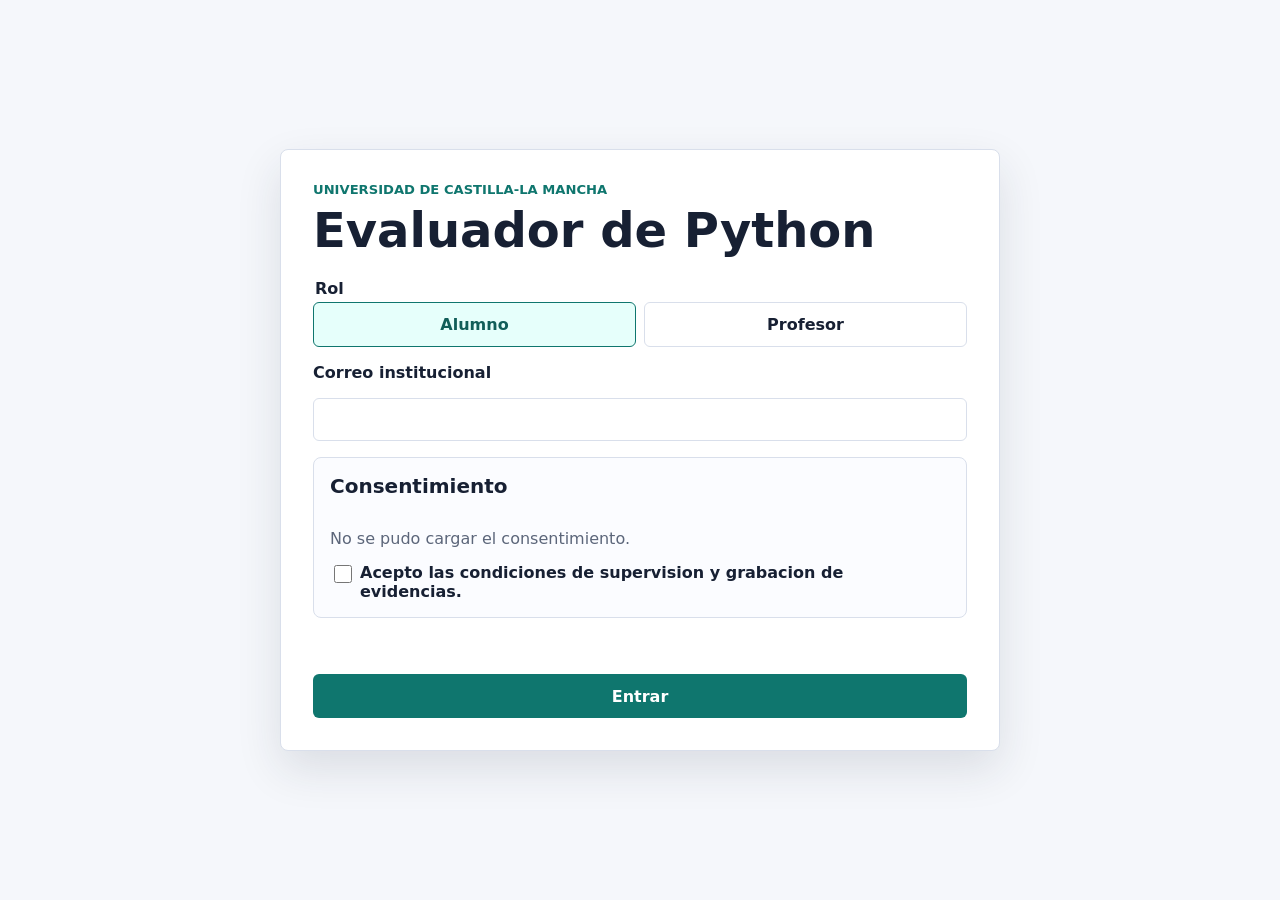
==== frontend/examen.html @ c534a710 "chore: registrar estado inicial del proyecto" ====
<!DOCTYPE html>
<html lang="es">
<head>
  <meta charset="UTF-8">
  <meta name="viewport" content="width=device-width, initial-scale=1.0">
  <meta name="description" content="Examen de Python">
  <title>Examen | Evaluador Python</title>
  <link rel="stylesheet" href="./css/style.css">
</head>
<body>
  <header class="cabecera-examen">
    <div>
      <p class="etiqueta-centro">Alumno</p>
      <h1 id="titulo-examen">Examen</h1>
    </div>
    <div class="temporizador" aria-label="Tiempo restante">
      <strong id="tiempo-restante">--:--</strong>
      <span id="estado-examen">Preparando</span>
    </div>
  </header>

  <main class="contenedor-ancho">
    <p id="aviso-auditoria" class="aviso hidden" role="status" aria-live="polite"></p>
    <form id="formulario-examen" class="lista-preguntas">
      <div id="preguntas"></div>
      <footer class="barra-envio">
        <span id="contador-respuestas">0 respuestas</span>
        <button class="boton-principal" type="submit">Enviar prueba</button>
      </footer>
    </form>
  </main>

  <script type="module" src="./js/examen.js"></script>
</body>
</html>
---- frontend/css/style.css ----
:root {
  color-scheme: light;
  --fondo: #f5f7fb;
  --superficie: #ffffff;
  --texto: #172033;
  --texto-suave: #5c667a;
  --linea: #d9dfeb;
  --primario: #0f766e;
  --primario-oscuro: #115e59;
  --acento: #b45309;
  --error: #b42318;
  --ok: #166534;
  --radio: 8px;
  --sombra: 0 18px 45px rgb(30 41 59 / 12%);
  font-family: Inter, ui-sans-serif, system-ui, -apple-system, BlinkMacSystemFont, "Segoe UI", sans-serif;
}

* {
  box-sizing: border-box;
}

body {
  margin: 0;
  min-height: 100vh;
  background: var(--fondo);
  color: var(--texto);
}

button,
input,
select,
textarea {
  font: inherit;
}

.pantalla-acceso,
.contenedor-estrecho,
.contenedor-ancho {
  width: min(1120px, calc(100% - 32px));
  margin: 0 auto;
}

.pantalla-acceso {
  min-height: 100vh;
  display: grid;
  align-items: center;
  padding: 32px 0;
}

.contenedor-estrecho {
  max-width: 760px;
  padding: 40px 0;
}

.contenedor-ancho {
  padding: 24px 0 96px;
}

.panel-acceso,
.panel,
.pregunta,
.tabla-docente {
  background: var(--superficie);
  border: 1px solid var(--linea);
  border-radius: var(--radio);
  box-shadow: var(--sombra);
}

.panel-acceso {
  width: min(720px, 100%);
  margin: 0 auto;
  padding: 32px;
}

.panel {
  padding: 28px;
}

.etiqueta-centro {
  margin: 0 0 8px;
  color: var(--primario);
  font-size: 0.82rem;
  font-weight: 700;
  letter-spacing: 0;
  text-transform: uppercase;
}

h1,
h2,
h3,
p {
  margin-top: 0;
}

h1 {
  margin-bottom: 24px;
  font-size: clamp(2rem, 4vw, 3rem);
  line-height: 1.05;
}

h2 {
  font-size: 1.25rem;
}

.formulario {
  display: grid;
  gap: 16px;
}

label {
  color: var(--texto);
  font-weight: 650;
}

input,
select,
textarea {
  width: 100%;
  border: 1px solid var(--linea);
  border-radius: 6px;
  padding: 11px 12px;
  color: var(--texto);
  background: #fff;
}

textarea {
  min-height: 128px;
  resize: vertical;
  font-family: "JetBrains Mono", Consolas, monospace;
  line-height: 1.5;
}

.selector-rol {
  display: grid;
  grid-template-columns: repeat(2, minmax(0, 1fr));
  gap: 8px;
  margin: 0;
  padding: 0;
  border: 0;
}

.selector-rol legend {
  grid-column: 1 / -1;
  margin-bottom: 4px;
  font-weight: 700;
}

.selector-rol label {
  position: relative;
}

.selector-rol input {
  position: absolute;
  opacity: 0;
}

.selector-rol span {
  display: block;
  border: 1px solid var(--linea);
  border-radius: 6px;
  padding: 12px;
  text-align: center;
}

.selector-rol input:checked + span {
  border-color: var(--primario);
  color: var(--primario-oscuro);
  background: #e6fffb;
}

.bloque-consentimiento {
  display: grid;
  gap: 12px;
  padding: 16px;
  border: 1px solid var(--linea);
  border-radius: var(--radio);
  background: #fbfcff;
}

.texto-consentimiento {
  max-height: 220px;
  overflow: auto;
  white-space: pre-wrap;
  color: var(--texto-suave);
  line-height: 1.55;
}

.fila-check {
  display: grid;
  grid-template-columns: 20px 1fr;
  gap: 10px;
  align-items: start;
}

.fila-check input {
  width: 18px;
  height: 18px;
  margin-top: 2px;
}

.boton-principal,
.boton-secundario,
.enlace-boton {
  display: inline-flex;
  align-items: center;
  justify-content: center;
  min-height: 44px;
  border-radius: 6px;
  padding: 0 18px;
  border: 1px solid transparent;
  cursor: pointer;
  text-decoration: none;
  font-weight: 700;
}

.boton-principal {
  color: #fff;
  background: var(--primario);
}

.boton-principal:hover {
  background: var(--primario-oscuro);
}

.boton-secundario,
.enlace-boton {
  color: var(--primario-oscuro);
  background: #fff;
  border-color: var(--linea);
}

button:disabled {
  cursor: not-allowed;
  opacity: 0.55;
}

.mensaje,
.aviso {
  min-height: 24px;
  margin: 0;
  color: var(--error);
}

.aviso {
  margin-bottom: 16px;
  padding: 12px 14px;
  border: 1px solid #fed7aa;
  border-radius: var(--radio);
  color: #7c2d12;
  background: #fff7ed;
}

.hidden {
  display: none !important;
}

.cabecera-examen {
  display: flex;
  justify-content: space-between;
  gap: 24px;
  align-items: center;
  padding: 20px min(32px, 5vw);
  border-bottom: 1px solid var(--linea);
  background: var(--superficie);
}

.cabecera-examen h1 {
  margin-bottom: 0;
  font-size: 1.8rem;
}

.temporizador {
  min-width: 150px;
  display: grid;
  gap: 3px;
  justify-items: end;
}

.temporizador strong {
  font-size: 1.7rem;
}

.temporizador span,
.muted {
  color: var(--texto-suave);
}

.lista-preguntas {
  display: grid;
  gap: 16px;
}

.pregunta {
  padding: 22px;
}

.pregunta header {
  display: flex;
  justify-content: space-between;
  gap: 12px;
  margin-bottom: 12px;
}

.tipo-pregunta {
  color: var(--acento);
  font-size: 0.8rem;
  font-weight: 800;
  text-transform: uppercase;
}

pre {
  overflow: auto;
  margin: 12px 0;
  padding: 14px;
  border-radius: 6px;
  background: #111827;
  color: #eef2ff;
}

.barra-envio {
  position: sticky;
  bottom: 0;
  display: flex;
  justify-content: space-between;
  gap: 12px;
  align-items: center;
  padding: 14px 0 0;
  background: var(--fondo);
}

.tabla-docente {
  overflow: auto;
}

table {
  width: 100%;
  border-collapse: collapse;
}

th,
td {
  padding: 12px;
  border-bottom: 1px solid var(--linea);
  text-align: left;
  vertical-align: top;
}

th {
  color: var(--texto-suave);
  font-size: 0.82rem;
  text-transform: uppercase;
}

.estado-ok {
  color: var(--ok);
  font-weight: 700;
}

.estado-aviso {
  color: var(--acento);
  font-weight: 700;
}

@media (max-width: 720px) {
  .panel-acceso {
    padding: 24px;
  }

  .cabecera-examen,
  .barra-envio,
  .pregunta header {
    align-items: stretch;
    flex-direction: column;
  }

  .temporizador {
    justify-items: start;
  }
}
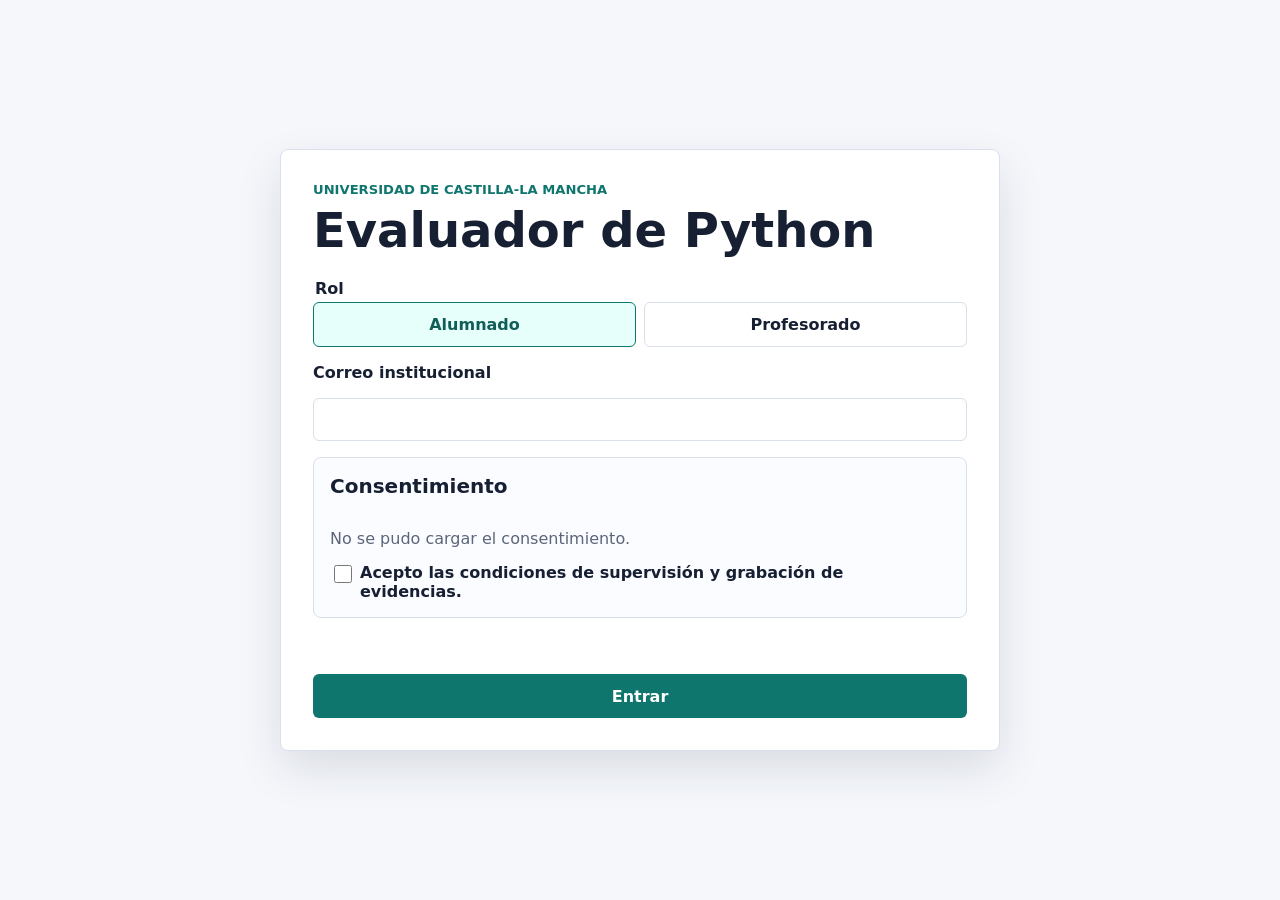
==== commit 46c350d1: "Exige permisos de evidencia al iniciar" ====
--- a/frontend/examen.html
+++ b/frontend/examen.html
@@ -10,7 +10,7 @@
 <body>
   <header class="cabecera-examen">
     <div>
-      <p class="etiqueta-centro">Alumno</p>
+      <p class="etiqueta-centro">Alumnado</p>
       <h1 id="titulo-examen">Examen</h1>
     </div>
     <div class="temporizador" aria-label="Tiempo restante">
--- a/frontend/css/style.css
+++ b/frontend/css/style.css
@@ -332,6 +332,140 @@
   overflow: auto;
 }
 
+.rejilla-panel-docente {
+  display: grid;
+  gap: 24px;
+}
+
+.panel-catalogo,
+.panel-entregas {
+  min-width: 0;
+}
+
+.cabecera-seccion {
+  display: flex;
+  align-items: start;
+  justify-content: space-between;
+  gap: 16px;
+  margin-bottom: 20px;
+}
+
+.cabecera-seccion h2 {
+  margin-bottom: 0;
+}
+
+.filtros,
+.rejilla-campos {
+  display: grid;
+  grid-template-columns: repeat(6, minmax(0, 1fr));
+  gap: 12px;
+  align-items: end;
+  margin-bottom: 18px;
+}
+
+.filtros label {
+  grid-column: span 1;
+}
+
+.filtros select {
+  grid-column: span 2;
+}
+
+.rejilla-campos label {
+  grid-column: span 2;
+}
+
+.sin-margen {
+  margin-bottom: 0;
+}
+
+.acciones-formulario {
+  display: flex;
+  align-items: center;
+  flex-wrap: wrap;
+  gap: 14px;
+}
+
+.formulario-docente {
+  max-width: 920px;
+}
+
+.textarea-compacta {
+  min-height: 92px;
+}
+
+.casos-prueba {
+  display: grid;
+  gap: 12px;
+  margin: 0;
+  padding: 16px;
+  border: 1px solid var(--linea);
+  border-radius: var(--radio);
+}
+
+.caso-prueba-editor {
+  display: grid;
+  grid-template-columns: 2fr 1fr auto;
+  gap: 10px;
+  padding: 14px;
+  border: 1px solid var(--linea);
+  border-radius: 6px;
+  background: #fbfcff;
+}
+
+.caso-prueba-editor .codigo-caso {
+  grid-column: 1 / -1;
+}
+
+.caso-prueba-editor textarea {
+  min-height: 82px;
+}
+
+.acciones-tabla {
+  display: flex;
+  flex-wrap: wrap;
+  gap: 6px;
+}
+
+.tarjetas-estadisticas {
+  display: grid;
+  grid-template-columns: repeat(4, minmax(0, 1fr));
+  gap: 10px;
+  margin: 18px 0;
+}
+
+.tarjeta-estadistica {
+  padding: 14px;
+  border: 1px solid var(--linea);
+  border-radius: 6px;
+  background: #fbfcff;
+}
+
+.tarjeta-estadistica strong {
+  display: block;
+  font-size: 1.6rem;
+}
+
+.detalle-preguntas {
+  display: grid;
+  gap: 14px;
+  margin-top: 20px;
+}
+
+.detalle-pregunta {
+  padding: 18px;
+  border: 1px solid var(--linea);
+  border-radius: var(--radio);
+}
+
+.formulario-revision {
+  display: grid;
+  grid-template-columns: 120px 1fr auto;
+  gap: 10px;
+  align-items: end;
+  margin-top: 14px;
+}
+
 table {
   width: 100%;
   border-collapse: collapse;
@@ -367,6 +501,7 @@
   }
 
   .cabecera-examen,
+  .cabecera-seccion,
   .barra-envio,
   .pregunta header {
     align-items: stretch;
@@ -376,4 +511,19 @@
   .temporizador {
     justify-items: start;
   }
-}
+
+  .filtros,
+  .rejilla-campos,
+  .caso-prueba-editor,
+  .tarjetas-estadisticas,
+  .formulario-revision {
+    grid-template-columns: 1fr;
+  }
+
+  .filtros label,
+  .filtros select,
+  .rejilla-campos label,
+  .caso-prueba-editor .codigo-caso {
+    grid-column: 1;
+  }
+}
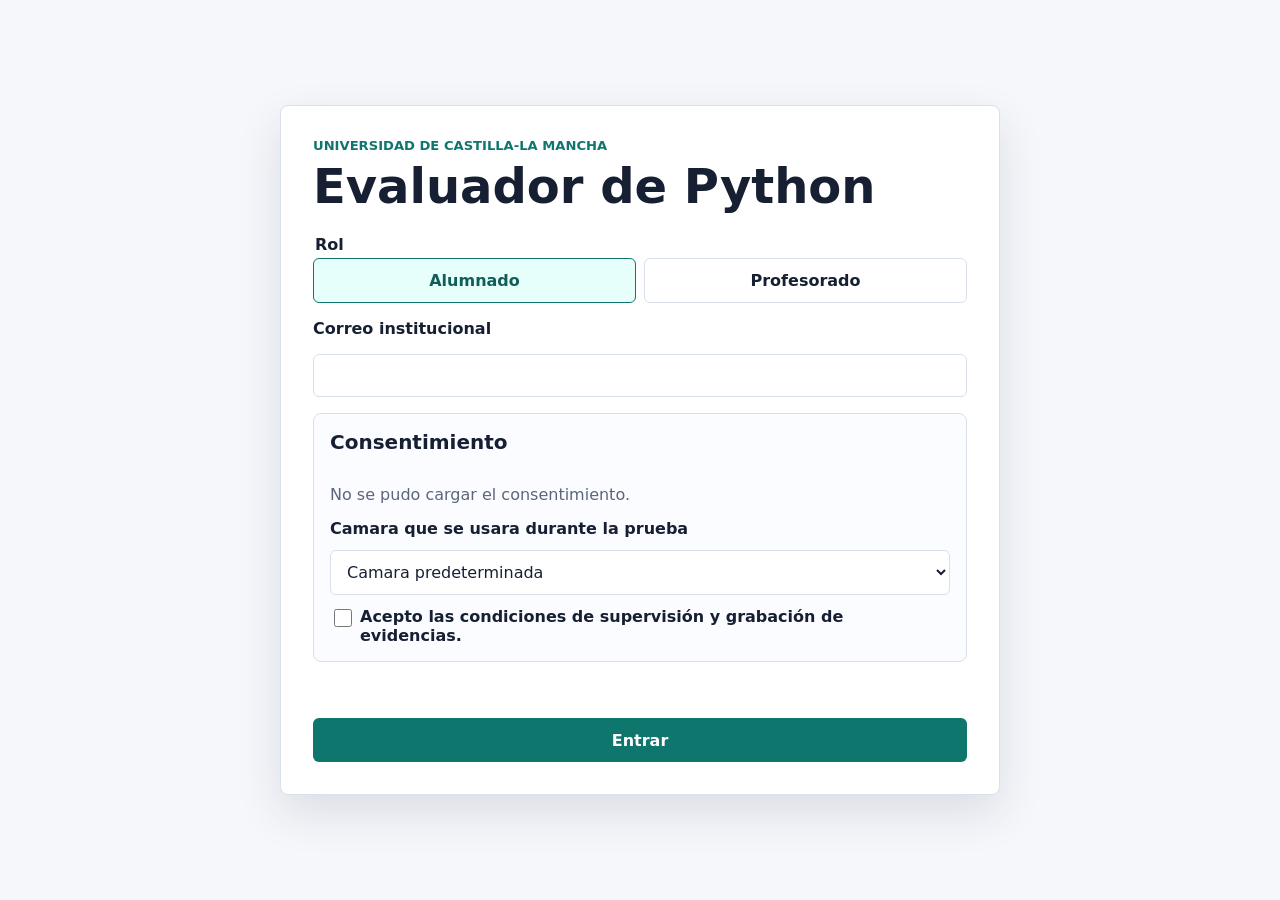
==== commit 14beaf8b: "Prepara el cierre reproducible y auditable del TFG" ====
--- a/frontend/examen.html
+++ b/frontend/examen.html
@@ -20,11 +20,21 @@
   </header>
 
   <main class="contenedor-ancho">
+    <section class="estado-permisos" aria-labelledby="titulo-permisos">
+      <div>
+        <h2 id="titulo-permisos">Supervision multimedia</h2>
+        <p id="estado-permisos" role="status" aria-live="polite">Comprobando pantalla, camara y microfono...</p>
+      </div>
+      <button id="reactivar-permisos" class="boton-secundario hidden" type="button">Reactivar permisos</button>
+    </section>
     <p id="aviso-auditoria" class="aviso hidden" role="status" aria-live="polite"></p>
     <form id="formulario-examen" class="lista-preguntas">
       <div id="preguntas"></div>
       <footer class="barra-envio">
-        <span id="contador-respuestas">0 respuestas</span>
+        <div class="estado-respuestas">
+          <span id="contador-respuestas">0 respuestas</span>
+          <span id="estado-autosalvado" role="status" aria-live="polite">Sin cambios pendientes</span>
+        </div>
         <button class="boton-principal" type="submit">Enviar prueba</button>
       </footer>
     </form>
--- a/frontend/css/style.css
+++ b/frontend/css/style.css
@@ -328,8 +328,46 @@
   background: var(--fondo);
 }
 
+.estado-respuestas {
+  display: grid;
+  gap: 4px;
+}
+
+#estado-autosalvado {
+  color: var(--texto-suave);
+  font-size: 0.9rem;
+}
+
+#estado-autosalvado[data-estado='error'] {
+  color: var(--error);
+  font-weight: 700;
+}
+
+#estado-autosalvado[data-estado='guardando'] {
+  color: var(--acento);
+}
+
 .tabla-docente {
   overflow: auto;
+}
+
+button:focus-visible,
+a:focus-visible,
+input:focus-visible,
+select:focus-visible,
+textarea:focus-visible,
+[tabindex]:focus-visible {
+  outline: 3px solid #f59e0b;
+  outline-offset: 3px;
+}
+
+@media (prefers-reduced-motion: reduce) {
+  *,
+  *::before,
+  *::after {
+    scroll-behavior: auto !important;
+    transition-duration: 0.01ms !important;
+  }
 }
 
 .rejilla-panel-docente {
